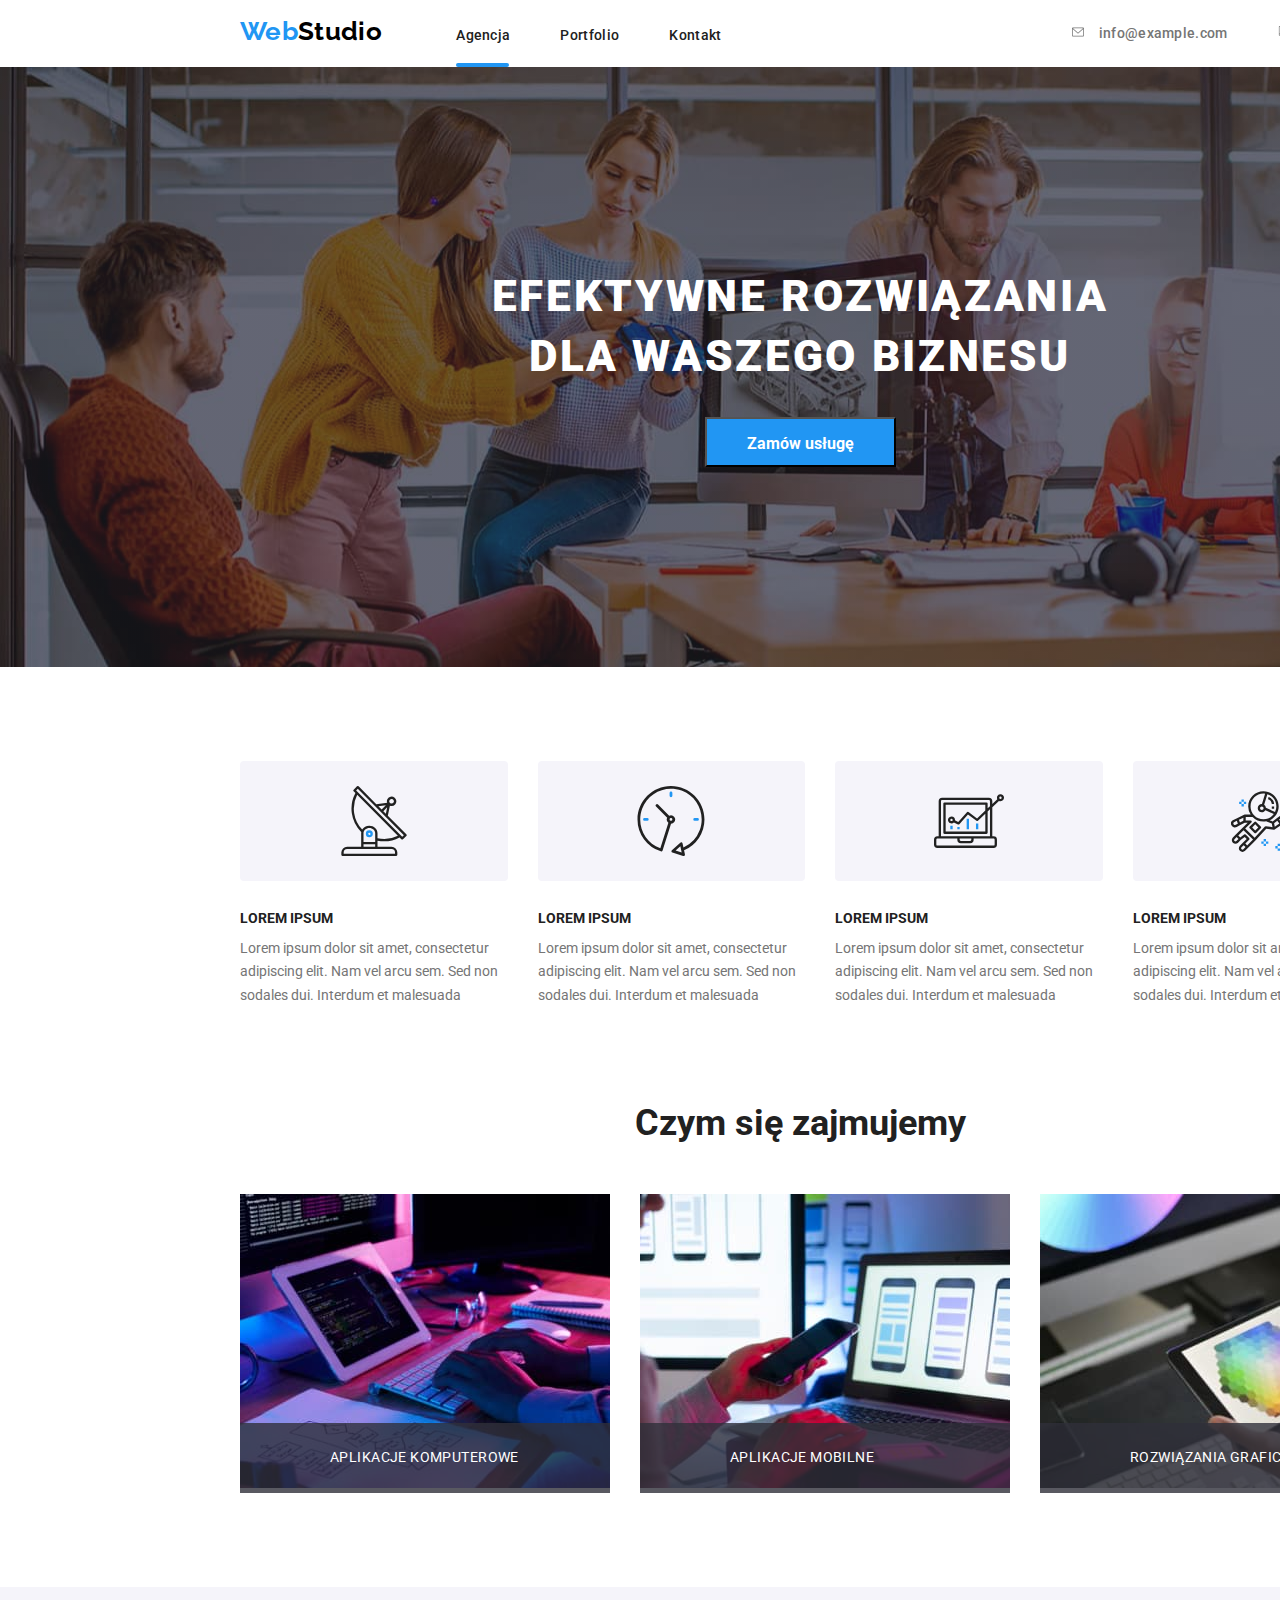
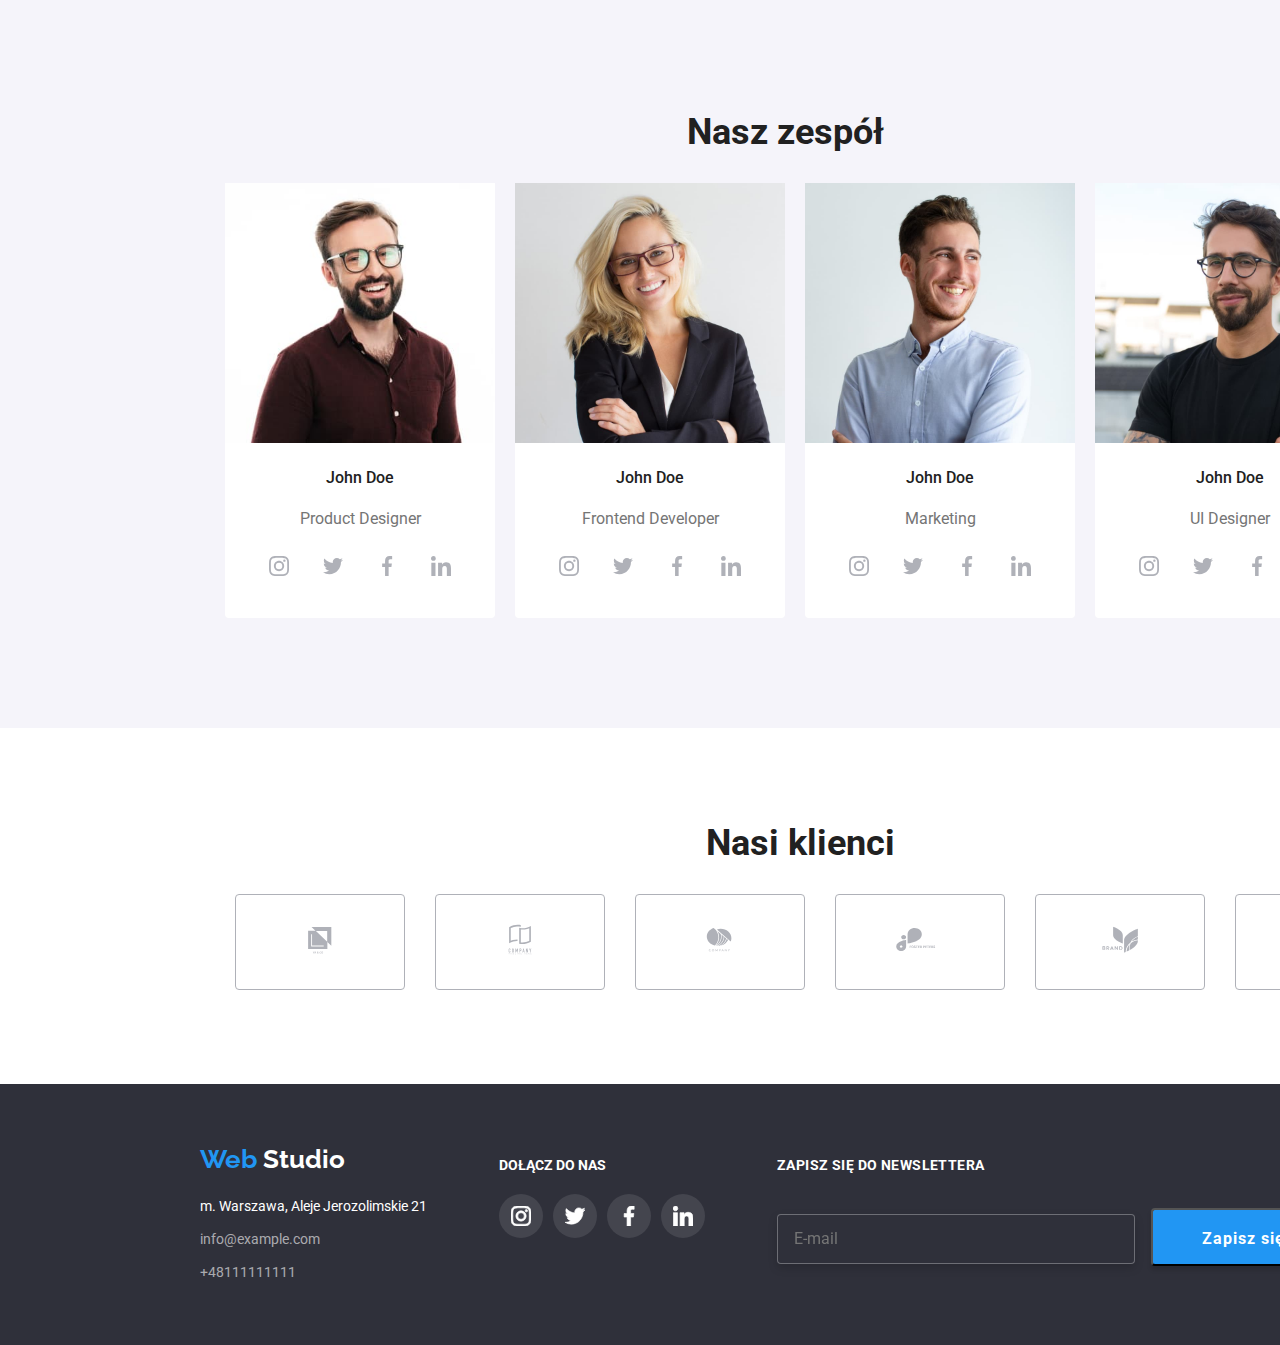
==== index.html @ 565df669 "fotter" ====
<!DOCTYPE html>
<html lang="en">
  <head>
    <meta charset="UTF-8" />
    <meta http-equiv="X-UA-Compatible" content="IE=edge" />
    <meta name="viewport" content="width=device-width, initial-scale=1.0" />
    <title>Main Page</title>
    <link rel="stylesheet" href="./css/modern-normalize.css" />
    <link rel="preconnect" href="https://fonts.googleapis.com" />
    <link rel="preconnect" href="https://fonts.gstatic.com" crossorigin />
    <link
      href="https://fonts.googleapis.com/css2?family=Raleway:wght@700&family=Roboto:wght@400;500;700;900&display=swap"
      rel="stylesheet"
    />
    <link href="./css/styles.css" rel="stylesheet" />
  </head>
  <body>
    <header>
      <div class="container">
        <nav class="menu">
          <ul class="menu-nav">
            <li>
              <a class="logo" href=""><span class="web">Web</span>Studio</a>
              <a class="nav" href="./index.html">Agencja</a>
              <div class="active-link"></div>
            </li>
            <li>
              <a class="nav" href="./portfolio.html">Portfolio</a>
            </li>
            <li>
              <a class="nav" href="">Kontakt</a>
            </li>
          </ul>

          <ul class="kont-mail">
            <li>
              <a class="kontakt-header" href="mailto:info@example.com">
                <svg class="envelope-icon" width="16px" height="12px">
                  <use href="images/icons.svg#icon-envelope"></use>
                </svg>
                info@example.com</a
              >
            </li>
            <li>
              <a class="kontakt-header" href="tel:+48111111111">
                <svg class="smartphone-icon" width="10px" height="16px">
                  <use href="images/icons.svg#icon-smartphone"></use>
                </svg>
                +48111111111</a
              >
            </li>
          </ul>
        </nav>
      </div>
    </header>
    <main>
      <section class="background-index">
        <div class="container">
          <h1 class="h1">EFEKTYWNE ROZWIĄZANIA DLA WASZEGO BIZNESU</h1>
          <button class="button-index" type="button" data-modal-open>
            Zamów usługę
          </button>
        </div>
      </section>

      <div class="container">
        <section class="section">
          <ul class="text-lorem">
            <li>
              <div class="background-icons-index">
                <svg class="icon-antenna" width="70px" height="70px">
                  <use href="images/icons.svg#icon-antenna-1"></use>
                </svg>
              </div>
              <h4 class="name-index">LOREM IPSUM</h4>
              <p class="text-index">
                Lorem ipsum dolor sit amet, consectetur adipiscing elit. Nam vel
                arcu sem. Sed non sodales dui. Interdum et malesuada
              </p>
            </li>

            <li>
              <div class="background-icons-index">
                <svg class="icon-clock" width="70px" height="70px">
                  <use href="images/icons.svg#icon-clock-1"></use>
                </svg>
              </div>
              <h4 class="name-index">LOREM IPSUM</h4>
              <p class="text-index">
                Lorem ipsum dolor sit amet, consectetur adipiscing elit. Nam vel
                arcu sem. Sed non sodales dui. Interdum et malesuada
              </p>
            </li>

            <li>
              <div class="background-icons-index">
                <svg class="icon-diagram" width="70px" height="70px">
                  <use href="images/icons.svg#icon-diagram-1"></use>
                </svg>
              </div>
              <h4 class="name-index">LOREM IPSUM</h4>
              <p class="text-index">
                Lorem ipsum dolor sit amet, consectetur adipiscing elit. Nam vel
                arcu sem. Sed non sodales dui. Interdum et malesuada
              </p>
            </li>

            <li>
              <div class="background-icons-index">
                <svg class="astronaut" width="70px" height="70px">
                  <use href="images/icons.svg#icon-astronaut-1"></use>
                </svg>
              </div>
              <h4 class="name-index">LOREM IPSUM</h4>
              <p class="text-index">
                Lorem ipsum dolor sit amet, consectetur adipiscing elit. Nam vel
                arcu sem. Sed non sodales dui. Interdum et malesuada
              </p>
            </li>
          </ul>
        </section>
      </div>

      <div class="container">
        <h2 class="descripition-index">Czym się zajmujemy</h2>
        <ul class="images-profil">
          <li class="image-label">
            <img
              width="370"
              height="294"
              src="images/img1.jpg"
              alt="picture of a computer"
            />
            <p class="label-index">Aplikacje komputerowe</p>
          </li>
          <li class="image-label">
            <img width="370" height="294" src="images/box2.jpg" alt="telefon" />
            <p class="label-index">Aplikacje mobilne</p>
          </li>
          <li class="image-label">
            <img width="370" height="294" src="images/box3.jpg" alt="tablet" />
            <p class="label-index">Rozwiązania graficzne</p>
          </li>
        </ul>
      </div>

      <div class="team">
        <div class="container">
          <h2 class="descripition-index-team">Nasz zespół</h2>
          <ul class="images-team-4">
            <li class="backgrund-image-team">
              <img
                width="270"
                height="260"
                src="images/teamcard1.jpg"
                alt="Man with glasses"
              />

              <h4 class="team-image">John Doe</h4>
              <p class="position-index">Product Designer</p>
              <ul class="icons-team-index">
                <li class="team-icons-four">
                  <svg class="icon-color" width="20px" height="20px">
                    <use href="images/icons.svg#icon-instagram-2"></use>
                  </svg>
                </li>
                <li class="team-icons-four">
                  <svg class="icon-color" width="20px" height="20px">
                    <use href="images/icons.svg#icon-twitter-1"></use>
                  </svg>
                </li>
                <li class="team-icons-four">
                  <svg class="icon-color" width="20px" height="20px">
                    <use href="images/icons.svg#icon-facebook-1"></use>
                  </svg>
                </li>
                <li class="team-icons-four">
                  <svg class="icon-color" width="20px" height="20px">
                    <use href="images/icons.svg#icon-linkedin-1"></use>
                  </svg>
                </li>
              </ul>
            </li>
            <li class="backgrund-image-team">
              <img
                width="270"
                height="260"
                src="images/teamcard2.jpg"
                alt="Women with glasses"
              />

              <h4 class="team-image">John Doe</h4>
              <p class="position-index">Frontend Developer</p>
              <ul class="icons-team-index">
                <li class="team-icons-four">
                  <svg class="icon-color" width="20px" height="20px">
                    <use href="images/icons.svg#icon-instagram-2"></use>
                  </svg>
                </li>
                <li class="team-icons-four">
                  <svg class="icon-color" width="20px" height="20px">
                    <use href="images/icons.svg#icon-twitter-1"></use>
                  </svg>
                </li>
                <li class="team-icons-four">
                  <svg class="icon-color" width="20px" height="20px">
                    <use href="images/icons.svg#icon-facebook-1"></use>
                  </svg>
                </li>
                <li class="team-icons-four">
                  <svg class="icon-color" width="20px" height="20px">
                    <use href="images/icons.svg#icon-linkedin-1"></use>
                  </svg>
                </li>
              </ul>
            </li>
            <li class="backgrund-image-team">
              <img
                width="270"
                height="260"
                src="images/teamcard3.jpg"
                alt="smiling man"
              />

              <h4 class="team-image">John Doe</h4>
              <p class="position-index">Marketing</p>
              <ul class="icons-team-index">
                <li class="team-icons-four">
                  <svg class="icon-color" width="20px" height="20px">
                    <use href="images/icons.svg#icon-instagram-2"></use>
                  </svg>
                </li>
                <li class="team-icons-four">
                  <svg class="icon-color" width="20px" height="20px">
                    <use href="images/icons.svg#icon-twitter-1"></use>
                  </svg>
                </li>
                <li class="team-icons-four">
                  <svg class="icon-color" width="20px" height="20px">
                    <use href="images/icons.svg#icon-facebook-1"></use>
                  </svg>
                </li>
                <li class="team-icons-four">
                  <svg class="icon-color" width="20px" height="20px">
                    <use href="images/icons.svg#icon-linkedin-1"></use>
                  </svg>
                </li>
              </ul>
            </li>
            <li class="backgrund-image-team">
              <img
                width="270"
                height="260"
                src="images/teamcard4.jpg"
                alt="Man with glasses"
              />

              <h4 class="team-image">John Doe</h4>
              <p class="position-index">UI Designer</p>
              <ul class="icons-team-index">
                <li class="team-icons-four">
                  <svg class="icon-color" width="20px" height="20px">
                    <use href="images/icons.svg#icon-instagram-2"></use>
                  </svg>
                </li>
                <li class="team-icons-four">
                  <svg class="icon-color" width="20px" height="20px">
                    <use href="images/icons.svg#icon-twitter-1"></use>
                  </svg>
                </li>
                <li class="team-icons-four">
                  <svg class="icon-color" width="20px" height="20px">
                    <use href="images/icons.svg#icon-facebook-1"></use>
                  </svg>
                </li>
                <li class="team-icons-four">
                  <svg class="icon-color" width="20px" height="20px">
                    <use href="images/icons.svg#icon-linkedin-1"></use>
                  </svg>
                </li>
              </ul>
            </li>
          </ul>
        </div>
      </div>
      <div class="customers">
        <div class="container">
          <h2 class="description-customers-index">Nasi klienci</h2>
          <ul class="icons-customers">
            <li class="client-logo-index">
              <svg class="icons-logo" width="106px" height="60px">
                <use href="images/icons.svg#icon-logo"></use>
              </svg>
            </li>
            <li class="client-logo-index">
              <svg class="icons-logo" width="106px" height="60px">
                <use href="images/icons.svg#icon-logo-1"></use>
              </svg>
            </li>
            <li class="client-logo-index">
              <svg class="icons-logo" width="106px" height="60px">
                <use href="images/icons.svg#icon-logo-2"></use>
              </svg>
            </li>
            <li class="client-logo-index">
              <svg class="icons-logo" width="106px" height="60px">
                <use href="images/icons.svg#icon-logo-3"></use>
              </svg>
            </li>
            <li class="client-logo-index">
              <svg class="icons-logo" width="106px" height="60px">
                <use href="images/icons.svg#icon-logo-4"></use>
              </svg>
            </li>
            <li class="client-logo-index">
              <svg class="icons-logo" width="106px" height="60px">
                <use href="images/icons.svg#icon-logo-5"></use>
              </svg>
            </li>
          </ul>
        </div>
      </div>
    </main>
    <footer class="background-footer">
      <div class="container">
        <div class="addres-social-footer">
          <div class="logo-address-footer">
            <a class="logo-footer" href=""
              ><span class="web">Web</span>
              <span class="studio-footer">Studio</span></a
            >
            <div class="adress-kontakt-footer">
              <adress class="adress-footer">
                m. Warszawa, Aleje Jerozolimskie 21
              </adress>
              <p class="footer-mail-index">
                <a class="kontakt-footer" href="mailto:info@example.com"
                  >info@example.com
                </a>
              </p>
              <p class="footer-tel-index">
                <a class="kontakt-footer" href="tel:+48111111111">
                  +48111111111</a
                >
              </p>
            </div>
          </div>
          <div class="socjal">
            <a class="socjal-title"> DOŁĄCZ DO NAS</a>
            <ul class="icons-group-footer">
              <li class="icons-list-footer">
                <svg class="icon-instagram-socjal" width="20px" height="20px">
                  <use href="images/icons.svg#icon-instagram-2"></use>
                </svg>
              </li>
              <li class="icons-list-footer">
                <svg class="icon-twitter-footer" width="20px" height="20px">
                  <use href="images/icons.svg#icon-twitter-1"></use>
                </svg>
              </li>
              <li class="icons-list-footer">
                <svg class="icon-facebook-footer" width="20px" height="20px">
                  <use href="images/icons.svg#icon-facebook-1"></use>
                </svg>
              </li>
              <li class="icons-list-footer">
                <svg class="icon-linkedin-footer" width="20px" height="20px">
                  <use href="images/icons.svg#icon-linkedin-1"></use>
                </svg>
              </li>
            </ul>
          </div>
          <form>
            <p>Zapisz się do newslettera</p>
            <label for="email-input"></label>
            <input
              type="email"
              name="email-newsletter"
              id="email-input"
              placeholder="E-mail"
            />
            <button type="submit" class="button-newsletter">
              Zapisz się
              <svg class="icon-send" width="24px" height="24px">
                <use href="images/icons.svg#icon-icon-send"></use>
              </svg>
            </button>
          </form>
        </div>
      </div>
    </footer>
    <div class="backdrop is-hidden" data-modal>
      <div class="modal-window">
        <button type="button" class="button-close" data-modal-close>x</button>
      </div>
    </div>
    <script src="js/modal.js"></script>
  </body>
</html>
---- css/styles.css ----
:root {
  --border-style: "Roboto", sanf-serif;
  --color-header: #2196f3;
  --color-1: #212121;
}
body {
  font-family: var(--border-style);
  color: var(--color-1);
  font-style: normal;
  text-decoration: none;
  width: 1600px;
}
ul {
  list-style-type: none;
}
a {
  text-decoration: none;
}

.button-portfolio {
  cursor: pointer;
  font-weight: 500;
  font-size: 16px;
  line-height: 1.63;
  background: #f5f4fa;
  border-radius: 4px;
  border: #f5f4fa;
  margin-bottom: 25.5px;
  padding: 4px 16px 4px 16px;
}
.button-portfolio:hover,
.button-portfolio:focus {
  background: #2196f3;
  color: #ffffff;
  box-shadow: 0px 4px 4px 0px #00000040;
}
.portfolio-project-list:hover {
  box-shadow: 0px 4px 4px 0px #00000040;
}
.name-image {
  font-weight: 700;
  font-size: 18px;
  line-height: 2;
  letter-spacing: 0.06em;
  margin: 0 0 4px 0;
}
.text-portfolio {
  font-weight: 400;
  font-size: 16px;
  line-height: 1.88;
  letter-spacing: 0.03em;
  color: #757575;
  margin: 0 0 20px 0;
}
.logo {
  color: #000000;
  font-family: "Raleway";
  font-weight: 700;
  font-size: 26px;
  line-height: 1.19;
  margin-right: 70px;
}
.logo-portfolio {
  color: #000000;
  font-family: "Raleway";
  font-weight: 700;
  font-size: 26px;
  line-height: 1.19;
  margin-right: 70px;
}
.web {
  color: var(--color-header);
}
.nav-portfolio {
  color: var(--color-1);
  font-weight: 500;
  font-size: 14px;
  line-height: 1.14;
}
.nav-portfolio:hover,
.nav-portfolio:focus {
  color: var(--color-header);
}
.nav {
  color: var(--color-1);
  font-weight: 500;
  font-size: 14px;
  line-height: 1.14;
}

.nav:hover,
.nav:focus {
  color: var(--color-header);
}
.active-link {
  position: relative;
  top: 16px;
  left: 80%;
}
.active-link-portfolio {
  position: relative;
  top: 20px;
  left: 298px;
}

.active-link::after {
  content: "";
  background: var(--color-header);
  border-radius: 2px;
  width: 53px;
  height: 4px;
  display: block;
}
.active-link-portfolio::after {
  content: "";
  background: var(--color-header);
  border-radius: 2px;
  width: 58px;
  height: 4px;
  display: block;
}

.kontakt-header {
  font-weight: 500;
  font-size: 14px;
  line-height: 1.14;
  letter-spacing: 0.02em;
  color: #757575;
}

.kontakt-header:hover,
.kontakt-header:focus {
  color: #2196f3;
}
.kontakt-header:hover .envelope-icon,
.kontakt-header:focus .envelope-icon,
.kontakt-header:hover .smartphone-icon,
.kontakt-header:focus .smartphone-icon {
  fill: #2196f3;
  stroke: #2196f3;
}

.background-index {
  background: #2f303a;
  padding: 200px 452px 200px 452px;
  text-align: center;
  background-image: linear-gradient(
      rgba(47, 48, 58, 0.4),
      rgba(47, 48, 58, 0.4)
    ),
    url("../images/header-index.jpg");
}

.h1 {
  font-weight: 900;
  font-size: 44px;
  line-height: 1.36;
  color: #ffffff;
  letter-spacing: 0.06em;
  text-align: center;
  text-transform: uppercase;
  max-width: 696px;
  margin: 0 0 30px 0;
}
.button {
  border: none;
  border-radius: 4px;
}
.button-index {
  font-weight: 700;
  font-size: 16px;
  line-height: 1.88;
  color: #ffffff;
  background: #2196f3;
  max-width: 200px;
  height: 50px;
  padding: 10px 40px;
}
.name-index {
  font-weight: 700;
  font-size: 14px;
  line-height: 1.14;
  margin: 0 0 10px 0;
}
.text-index {
  font-weight: 400;
  font-size: 14px;
  line-height: 1.71;
  color: #757575;
  margin: 0;
}

.descripition-index {
  font-weight: 700;
  font-size: 36px;
  line-height: 1.17;
  text-align: center;
  margin: 0 0 50px 0;
}
.descripition-index-team,
.description-customers-index {
  font-weight: 700;
  font-size: 36px;
  line-height: 1.17;
  text-align: center;
}
.team-image {
  font-weight: 500;
  font-size: 16px;
  line-height: 1.19;
  text-align: center;
}
.team {
  background: #f5f4fa;
  padding-top: 94px;
  padding-bottom: 94px;
  padding-right: 30px;
  margin-top: 94px;
}

.position-index {
  font-weight: 400;
  font-size: 16px;
  line-height: 1.19;
  color: #757575;
  text-align: center;
}

.background-footer {
  background: #2f303a;
  padding-top: 60px;
  padding-bottom: 60px;
}
.logo-footer {
  font-family: "Raleway";
  font-weight: 700;
  font-size: 26px;
  line-height: 1.19;
  padding-top: 60px;
}
.studio-footer {
  color: #ffffff;
}
.adress-kontakt-footer {
  font-weight: 400;
  font-size: 14px;
  line-height: 1.71;
  padding-top: 20px;
}
.adress-footer {
  color: #ffffff;
}
.kontakt-footer {
  color: rgba(255, 255, 255, 0.6);
}
.kontakt-footer:hover,
.kontakt-footer:focus {
  color: #2196f3;
}
.footer-portfolio-mail {
  margin: 9px 0;
}
.footer-portfolio-tel {
  margin: 0;
}
.container {
  max-width: 1200px;
  margin: 0 auto;
}
.menu {
  display: flex;
  align-items: center;
  justify-content: space-between;
  letter-spacing: 0.02em;
}
.menu-nav {
  display: flex;
  align-items: baseline;
  justify-content: flex-start;
  gap: 50px;
}
.menu-nav-portfolio {
  display: flex;
  align-items: baseline;
  justify-content: flex-start;
  gap: 30px;
}
.kont-mail {
  display: flex;
  gap: 50px;
  align-items: center;
  justify-content: flex-end;
}
.kont-mail-portfolio {
  display: flex;
  gap: 37px;
  align-items: center;
  justify-content: flex-end;
}
.text-lorem {
  display: flex;
  gap: 30px;
  margin: 0;
}
.background-icons-index {
  background: #f5f4fa;
  border-radius: 4px;
  height: 120px;
  display: flex;
  align-items: center;
  justify-content: center;
  margin-bottom: 30px;
}
.icon-antenna {
  display: block;
  margin: auto;
}

.images-profil {
  display: flex;
  gap: 30px;
  margin: 0;
}
.image-label {
  position: relative;
}
.label-index {
  position: absolute;
  bottom: 0;
  margin: 0;
  padding: 27px 90px;
  inset: auto 0 0;
  font-family: "Roboto";
  font-size: 14px;
  line-height: 1.14;
  letter-spacing: 0.03em;
  background-color: #2f303acc;
  text-transform: uppercase;
  color: #fff;
}

.web-nav-portfolio {
  border-bottom: 1px solid #ececec;
  box-shadow: 0px 4px 4px 0px #00000040;
  align-items: stretch;
  padding-left: 9%;
  padding-right: 18%;
}

.web-nav-index {
  margin-bottom: 111px;
}

.button-nav-port {
  padding-right: 32%;
  padding-left: 32%;
}
.buttons-port {
  display: flex;
  justify-content: center;
  gap: 6px;
}
.image-project-port {
  max-width: 1200px;
}
.image-portfolio {
  display: flex;
  flex-wrap: wrap;
  text-align: center;
  gap: 22px;
}
.section {
  padding-top: 94px;
  padding-bottom: 94px;
}
.images-team-4 {
  display: flex;
  gap: 20px;
}
.backgrund-image-team {
  background: #ffffff;
  border-radius: 0px 0px 4px 4px;
}
.figure-portfolio {
  margin: 0;
  border-right: 1px solid #eee;
  border-bottom: 1px solid #eee;
  border-left: 1px solid #eee;
  padding-right: 18px;
  padding-top: 19px;
  padding-left: 18px;
  text-align: left;
}
.portfolio-image-size {
  height: 404px;
}
.footer-mail-index {
  margin: 9px 0;
}
.footer-tel-index {
  margin: 0;
}
.portfolio-images-projects {
  display: block;
  max-width: 100%;
}
.icons-customers {
  display: flex;
}
.client-logo-index {
  border: 1px solid #afb1b8;
  border-radius: 4px;
  padding: 15px 31px;
}
.client-logo-index:hover {
  border: 1px solid #2196f3;
  cursor: pointer;
  color: #2196f3;
}
.client-logo-index:hover .icons-logo {
  fill: #2196f3;
}

.envelope-icon,
.smartphone-icon {
  margin-right: 10px;
  fill: #757575;
}

.icons-group-footer {
  display: flex;
  gap: 10px;
  justify-content: center;
  margin-top: 20px;
  padding: 0;
}
.icons-list-footer {
  width: 44px;
  height: 44px;
  border-radius: 50%;
  background-color: rgba(255, 255, 255, 0.1);
}
.icons-list-footer:hover {
  background-color: #2196f3;
}
.icon-instagram-socjal,
.icon-twitter-footer,
.icon-facebook-footer,
.icon-linkedin-footer {
  fill: #ffffff;
  margin: 12px;
  stroke: #ffffff;
}
.icons-team-index {
  display: flex;
  gap: 10px;
  justify-content: center;
  padding: 0;
  margin-bottom: 30px;
}
.team-icons-four {
  width: 44px;
  height: 44px;
  border-radius: 50%;
}

.icon-color {
  fill: #afb1b8;
  margin: 27.27%;
}
.team-icons-four:hover,
.team-icons-four:focus {
  stroke: #ffffff;
  cursor: pointer;
  background-color: #2196f3;
  fill: #ffffff;
  stroke: #ffffff;
}
.team-icons-four:hover .icon-color {
  fill: #ffffff;
}

.icons-customers {
  display: flex;
  align-items: center;
  justify-content: center;
  gap: 30px;
  margin: 0;
}

.customers {
  margin-top: 94px;
  margin-bottom: 94px;
}
.socjal-title {
  color: #ffffff;
  font-weight: 700;
  font-size: 14px;
  line-height: 1.14;
  padding-top: 72px;
}
.socjal {
  height: 80px;
  width: 206px;
  margin-top: 12px;
}
.addres-social-footer {
  display: flex;
  gap: 72px;
}
.icons-logo {
  fill: #afb1b8;
}
.backdrop {
  display: flex;
  align-items: center;
  position: fixed;
  width: 1600px;
  height: 100%;
  left: 0px;
  top: 0px;
  background-color: rgba(0, 0, 0, 0.2);
  transition-timing-function: cubic-bezier(0.4, 0, 0.2, 1);
  transition-duration: 250ms;
}

.is-hidden {
  scale: 0;
  visibility: hidden;
  pointer-events: none;
  opacity: 0;
}

.modal-window {
  width: 528px;
  height: 581px;
  margin-left: 536px;
  margin-right: 536px;
  margin-top: 221px;
  margin-bottom: 221px;
  background-color: #ffffff;
  box-shadow: 0px 1px 3px rgba(0, 0, 0, 0.12), 0px 1px 1px rgba(0, 0, 0, 0.14),
    0px 2px 1px rgba(0, 0, 0, 0.2);
  border-radius: 4px;
  scale: 1.25;
  transition: scale 250ms;
}

.button-close {
  position: relative;
  top: 8px;
  left: 90%;
  width: 30px;
  height: 30px;
  background: #ffffff;
  border: 1px solid rgba(0, 0, 0, 0.1);
  cursor: pointer;
  border-radius: 25px;
}
.hover-overlay {
  position: relative;
  overflow: hidden;
}
.overlay {
  position: absolute;
  top: 0;
  left: 0;
  width: 100%;
  height: 100%;
  transform: translateY(100%);

  transition: transform 250ms cubic-bezier(0.4, 0, 0.2, 1);
  background-color: #2196f3e5;
}
.hover-overlay:hover .overlay {
  transform: translateY(0);
  cursor: pointer;
}
.overlay p {
  font-family: "Roboto";
  font-weight: 400;
  font-size: 18px;
  line-height: 1.55;
  letter-spacing: 0.03em;
  color: #ffffff;
  padding-top: 49px;
  padding-right: 45px;
  padding-bottom: 49px;
  padding-left: 24px;
  text-align: left;
  margin: 0;
}

label {
  display: flex;
  flex-direction: column;
  margin-bottom: 20px;
}
form > p {
  font-family: "Roboto";
  font-style: normal;
  font-weight: 700;
  font-size: 14px;
  line-height: 1.14;
  letter-spacing: 0.03em;
  text-transform: uppercase;
  color: #ffffff;
}
input {
  padding-top: 15px;
  padding-bottom: 15px;
  padding-left: 16px;
  font-family: inherit;
  box-sizing: border-box;

  width: 358px;

  border: 1px solid rgba(255, 255, 255, 0.3);
  filter: drop-shadow(0px 4px 4px rgba(0, 0, 0, 0.15));
  border-radius: 4px;
  background-color: #2f303a;
  margin-right: 12px;
}
.button-newsletter {
  width: 200px;
  font-family: inherit;
  font-weight: 700;
  font-size: 16px;
  line-height: 1.88;
  align-items: center;
  text-align: center;
  letter-spacing: 0.06em;
  background-color: var(--color-header);
  color: #ffffff;
  padding: 10px 28px 10px 42px;
  box-shadow: 0px 4px 4px rgba(0, 0, 0, 0.15);
  border-radius: 4px;
}
.icon-send {
  fill: #ffffff;
  align-items: center;
}
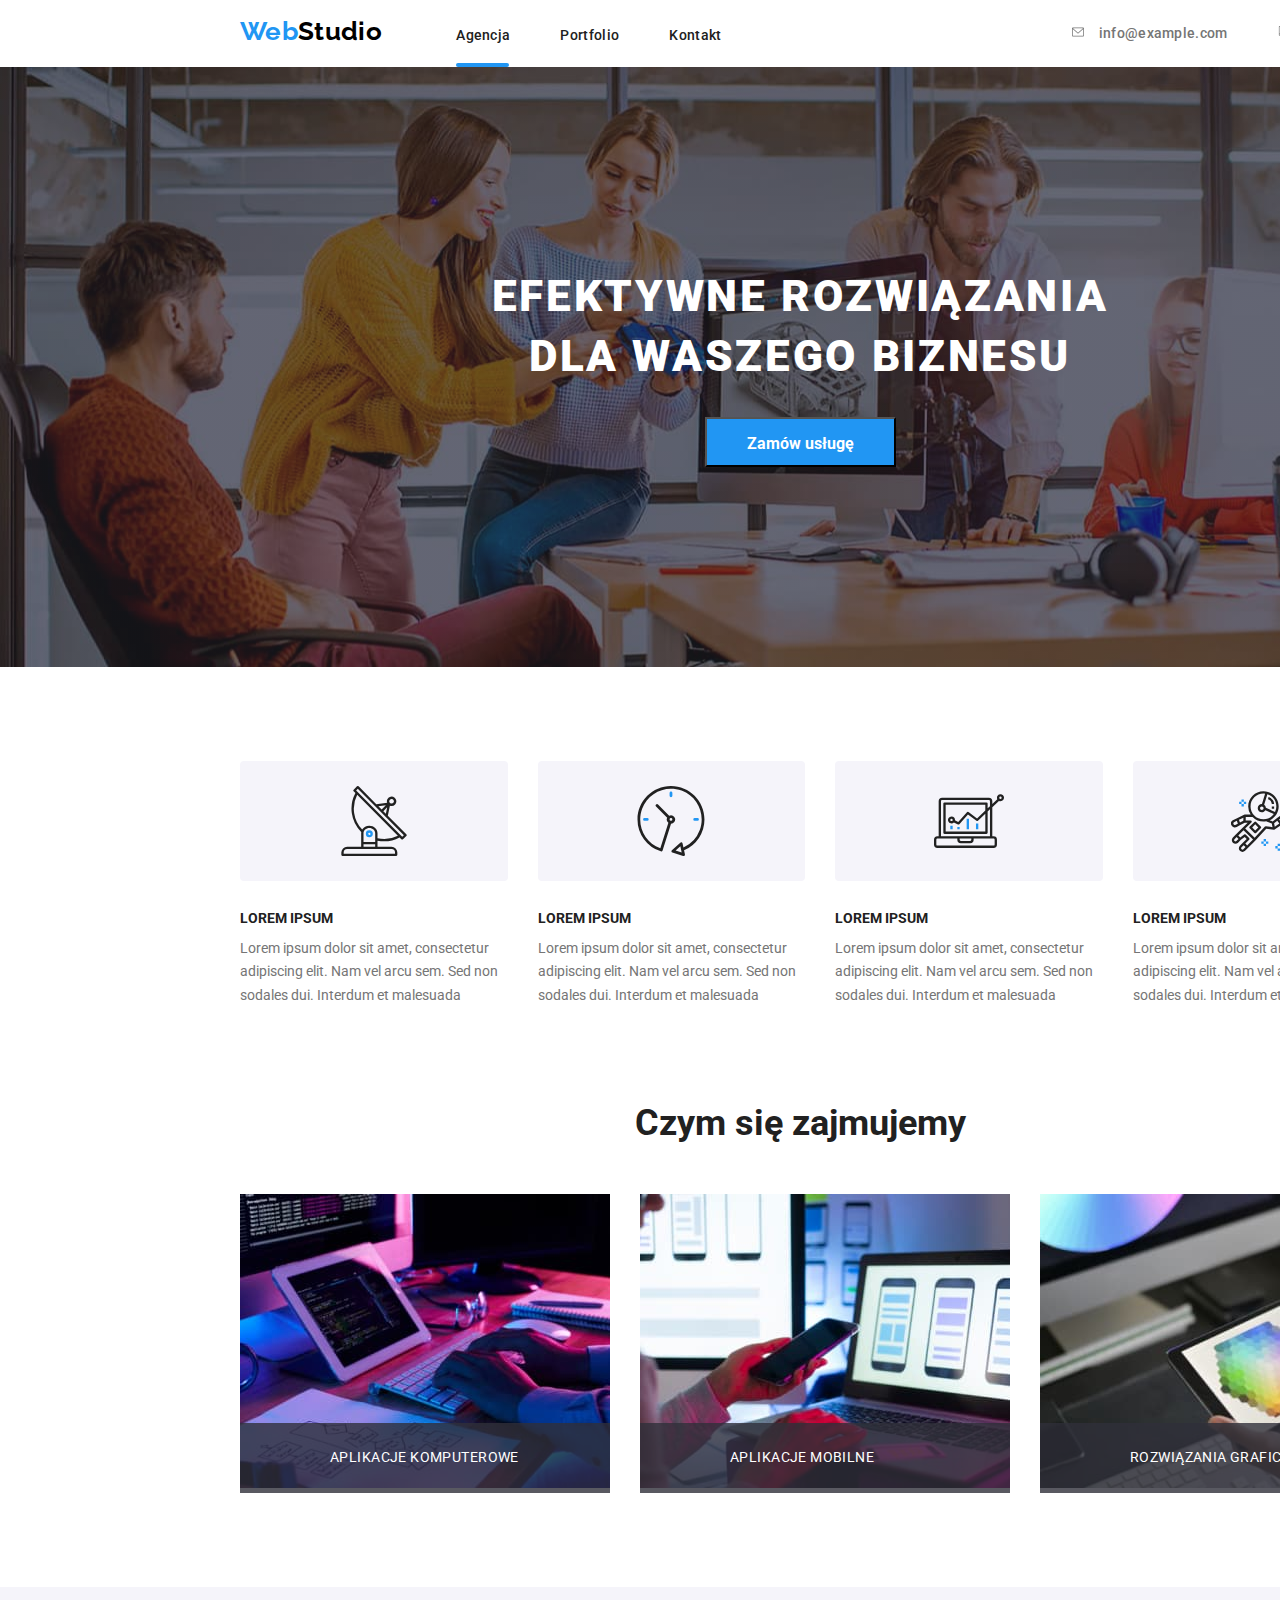
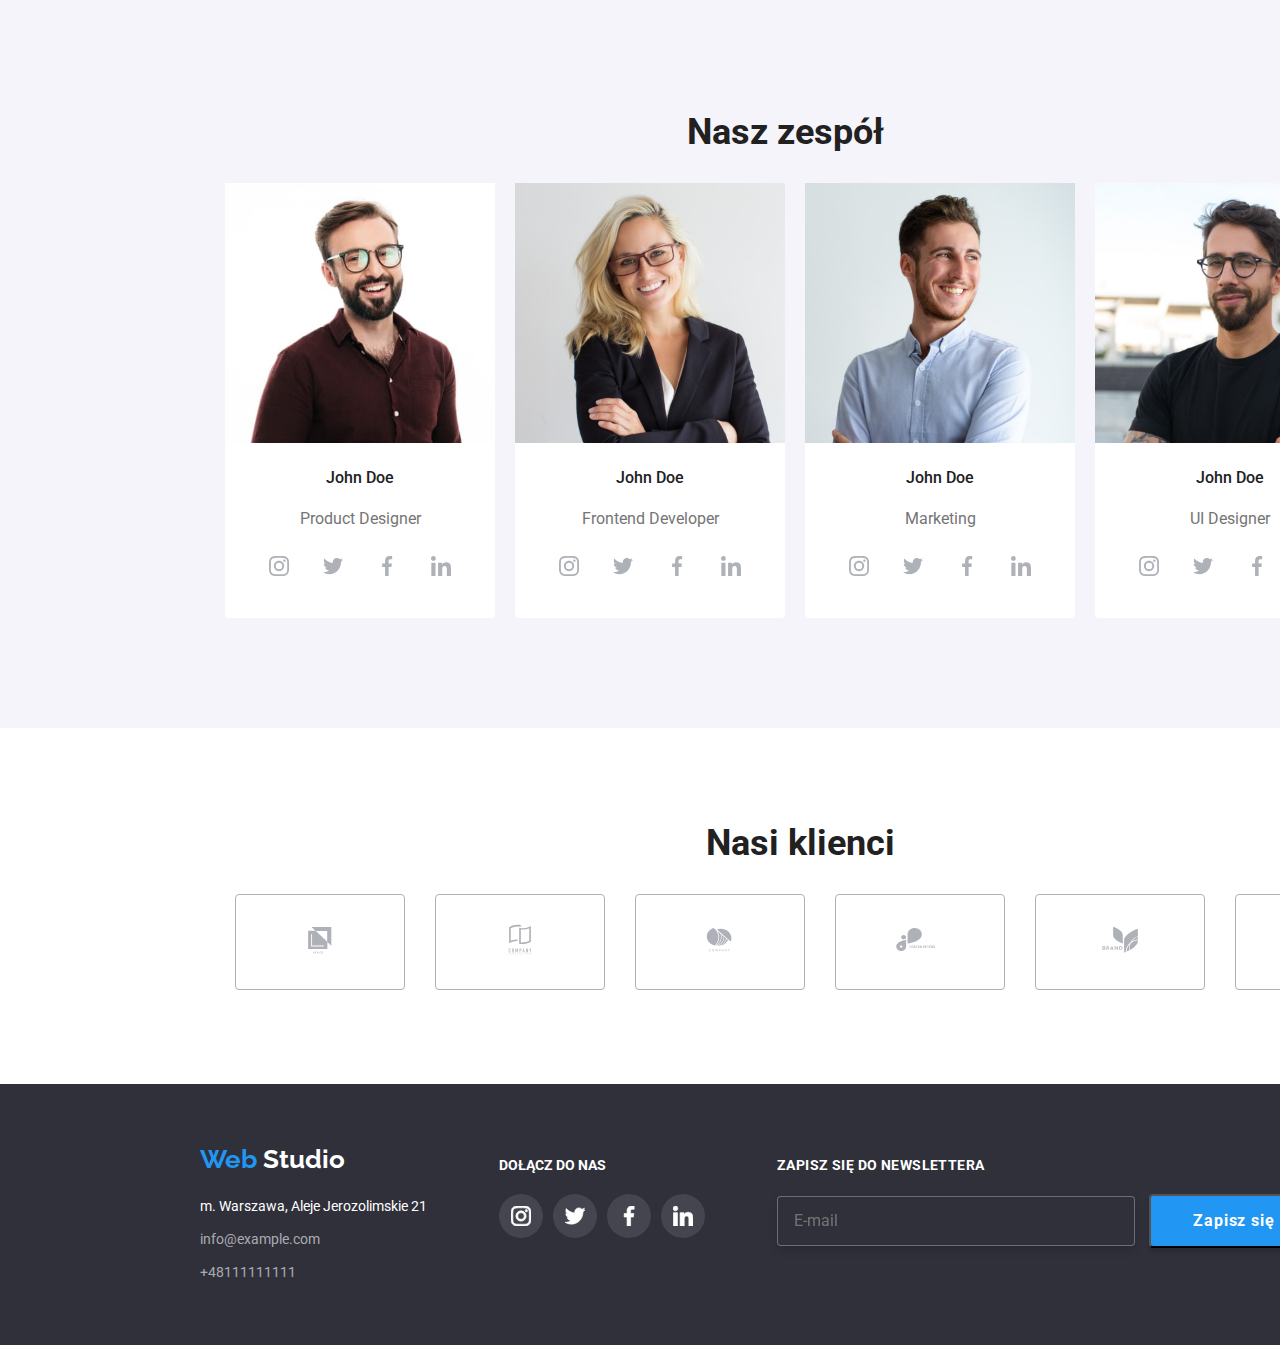
==== commit a32f1a05: "modal" ====
--- a/index.html
+++ b/index.html
@@ -392,6 +392,77 @@
     <div class="backdrop is-hidden" data-modal>
       <div class="modal-window">
         <button type="button" class="button-close" data-modal-close>x</button>
+        <form name="order_the_service" autocomplete="on" class="form-style">
+          <h3>Zostaw swoje dane w formularzu poniżej</h3>
+          <div class="input-icons">
+            <div class="form-box">
+              <label for="name" class="form-label"> Imie</label>
+              <input
+                class="form-input"
+                id="name"
+                type="text"
+                name="name"
+                required
+              />
+              <svg width="18px" height="18px" class="icons-form">
+                <use href="images/icons.svg#icon-person-black-18dp-1"></use>
+              </svg>
+            </div>
+
+            <div class="form-box">
+              <label for="phone" class="form-label"> Telefon</label>
+              <input
+                class="form-input"
+                id="phone"
+                type="tel"
+                name="phone_number"
+              />
+              <svg width="18px" height="18px" class="icons-form">
+                <use href="images/icons.svg#icon-phone-black-18dp-1"></use>
+              </svg>
+            </div>
+
+            <div class="form-box">
+              <label for="e-mail" class="form-label">Email</label>
+              <input id="e-mail" type="email" name="email" class="form-input" />
+              <svg width="18px" height="18px" class="icons-form">
+                <use href="images/icons.svg#icon-email-black-18dp-1"></use>
+              </svg>
+            </div>
+
+            <label for="comment" class="form-label"><p>Komentarz</p></label>
+            <textarea
+              id="comment"
+              name="comment"
+              placeholder="Wprowadź tekst"
+              class="textarea form-input"
+            ></textarea>
+          </div>
+
+          <label class="checkbox-label" for="checkbox-accept">
+            <input
+              class="checkbox-hidden"
+              type="checkbox"
+              width="16px"
+              height="15px"
+              name="reg_accept"
+              required
+            />
+            <svg class="checkbox-icon-unchecked" width="16px" height="15px">
+              <use href="./images/icons.svg#icon-checkbox"></use>
+            </svg>
+            <svg class="checkbox-icon" width="16px" height="15px">
+              <use href="./images/icons.svg#icon-tick"></use>
+            </svg>
+
+            <div class="checkbox-text">
+              Oświadczam iż akceptuję <a href="">Regulamin</a> i
+              <a href="">Politykę Prywatności</a>
+            </div>
+          </label>
+
+          <button type="submit" class="button-main-page">Wyślij</button>
+        </form>
       </div>
     </div>
     <script src="js/modal.js"></script>
--- a/css/styles.css
+++ b/css/styles.css
@@ -557,6 +557,141 @@
   cursor: pointer;
   border-radius: 25px;
 }
+.form-style {
+  display: flex;
+  flex-direction: column;
+  margin: 40px;
+}
+
+.form-box {
+  position: relative;
+}
+
+.input-icons input {
+  width: 448px;
+  height: 40px;
+  background-color: inherit;
+  border: 1px solid var(--form-input-border);
+  border-radius: 4px;
+  padding: 0 0 0 42px;
+  display: block;
+}
+
+.input-icons textarea {
+  width: 448px;
+  height: 120px;
+  background-color: inherit;
+  border: 1px solid var(--form-input-border);
+  border-radius: 4px;
+  padding: 12px 16px;
+  resize: none;
+  display: block;
+}
+
+form h3 {
+  text-align: center;
+  font-size: 20px;
+  letter-spacing: 0.03em;
+  line-height: 23px;
+  margin-bottom: 2px;
+  font-style: 700;
+}
+
+.form-label {
+  font-weight: 400;
+  font-size: 12px;
+  line-height: 14px;
+  letter-spacing: 0.01em;
+  color: var(--brand-color-grey);
+  margin: 10px 0 4px 0;
+  display: flex;
+}
+
+.checkbox-label {
+  margin: 20px 0 30px 15px;
+  font-weight: 400;
+  font-size: 14px;
+  line-height: 24px;
+  letter-spacing: 0.03em;
+  color: var(--brand-color-grey);
+  display: flex;
+  align-items: center;
+  position: relative;
+}
+
+.checkbox-label a {
+  text-decoration: underline;
+  color: var(--brand-color-blue);
+}
+
+.checkbox-icon {
+  position: absolute;
+  fill: var(--white-tekst);
+  border-radius: 2px;
+  visibility: hidden;
+  transition-property: background-color, visibility, scale;
+  transition-duration: var(--default-time);
+  transition-timing-function: var(--default-timing-function);
+  scale: 0;
+}
+
+.checkbox-hidden:checked ~ .checkbox-icon {
+  visibility: visible;
+  background-color: var(--brand-color-blue);
+  scale: 1;
+}
+
+.checkbox-hidden:checked ~ .checkbox-icon-unchecked {
+  scale: 0;
+}
+
+.checkbox-icon-unchecked {
+  position: absolute;
+  scale: 1;
+  transition: scale, 0.2s;
+}
+
+.checkbox-text {
+  margin-left: 8px;
+}
+
+.checkbox-hidden {
+  -moz-appearance: none;
+  -webkit-appearance: none;
+  appearance: none;
+  width: 16px;
+  height: 15px;
+  z-index: 10;
+}
+
+.input-icons svg {
+  position: absolute;
+}
+
+.icons-form {
+  top: 32px;
+  left: 15px;
+  fill: var(--icons-form-color);
+}
+
+.icon-checkbox {
+  margin-left: 15px;
+}
+
+.form-input:focus {
+  outline: 1px solid var(--brand-color-blue);
+  transition-property: outline;
+  transition-duration: var(--default-time);
+  transition-timing-function: var(--default-timing-function);
+}
+
+.form-input:focus + svg {
+  fill: var(--brand-color-blue);
+  transition-property: fill;
+  transition-duration: var(--default-time);
+  transition-timing-function: var(--default-timing-function);
+}
+
 .hover-overlay {
   position: relative;
   overflow: hidden;
@@ -594,7 +729,7 @@
 label {
   display: flex;
   flex-direction: column;
-  margin-bottom: 20px;
+  margin-bottom: 6px;
 }
 form > p {
   font-family: "Roboto";
@@ -619,24 +754,27 @@
   filter: drop-shadow(0px 4px 4px rgba(0, 0, 0, 0.15));
   border-radius: 4px;
   background-color: #2f303a;
-  margin-right: 12px;
+  margin-right: 10px;
 }
 .button-newsletter {
+  position: relative;
   width: 200px;
   font-family: inherit;
   font-weight: 700;
   font-size: 16px;
   line-height: 1.88;
-  align-items: center;
-  text-align: center;
   letter-spacing: 0.06em;
   background-color: var(--color-header);
   color: #ffffff;
-  padding: 10px 28px 10px 42px;
+  padding: 10px 70px 10px 40px;
   box-shadow: 0px 4px 4px rgba(0, 0, 0, 0.15);
   border-radius: 4px;
 }
 .icon-send {
   fill: #ffffff;
-  align-items: center;
-}
+  position: absolute;
+  left: 148px;
+  right: 28px;
+  top: 13px;
+  bottom: 13px;
+}
